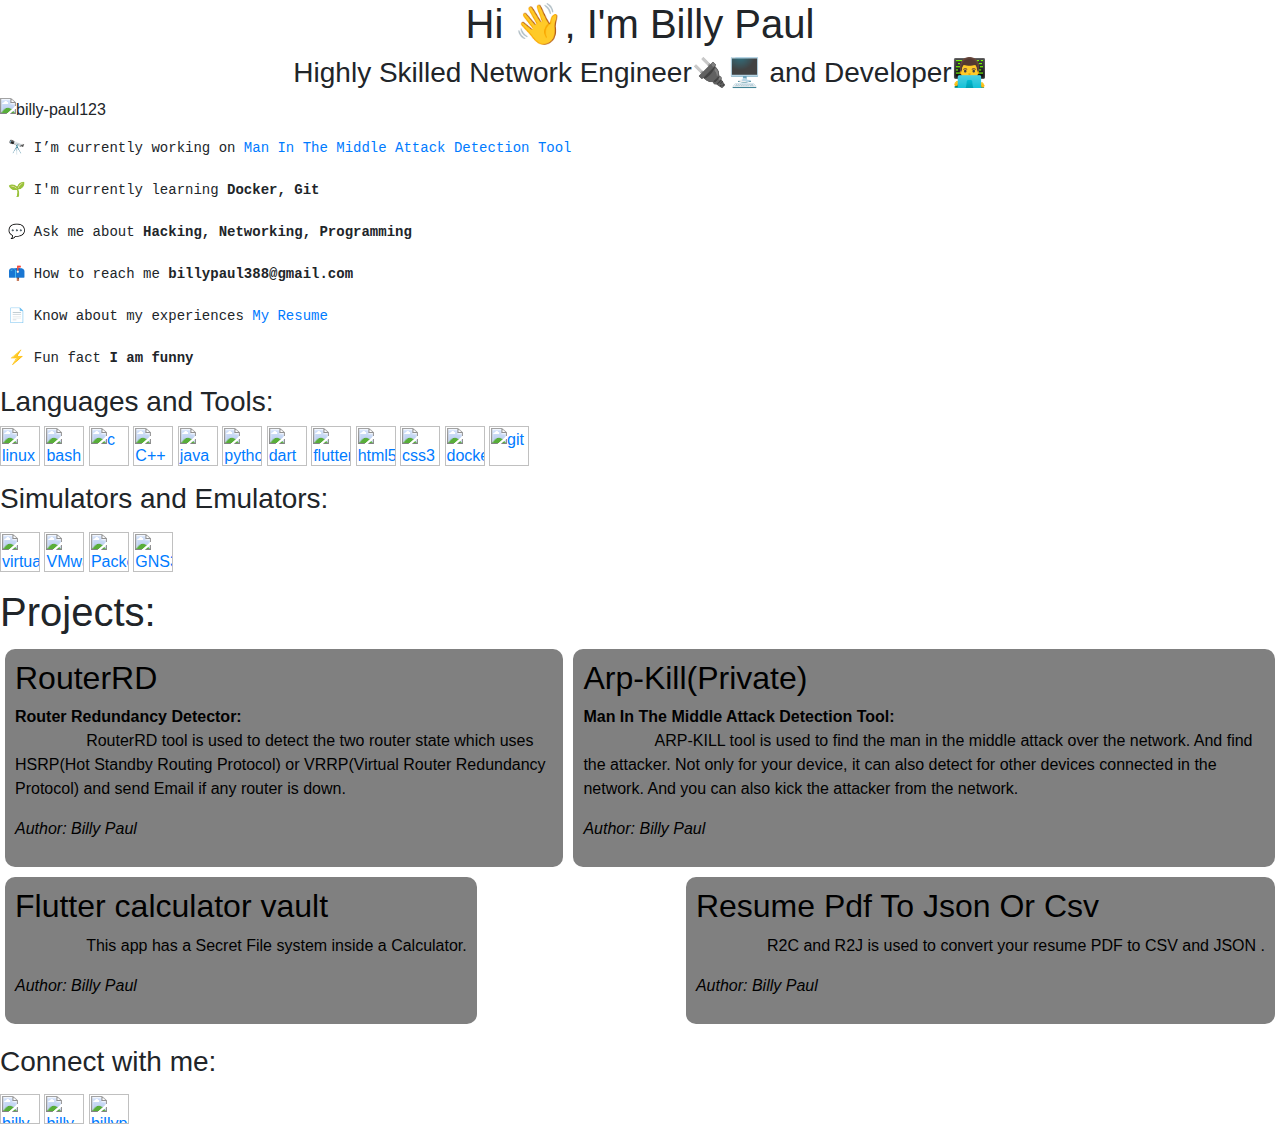
==== index.html @ 64043328 "Update index.html" ====
<html><head>
 <!-- Custom CSS for White Theme -->
    <style>
        /* Apply white background to the whole page */
        body {
            /* background-color: rgb(141, 171, 212); */
            background-color: rgb(178, 204, 241);
        }

        /* Apply a white background to specific elements, for example, a container */
        .container {
          background-color: rgb(178, 204, 241);
        }

        /* Set text color to black or a color that provides good contrast */
        /* You can also use text-dark class provided by Bootstrap */
        .text-white {
            color: #000; /* Black color */
        }
    </style>
</head><body><link rel="stylesheet" href="https://cdn.jsdelivr.net/npm/bootstrap@4.0.0/dist/css/bootstrap.min.css" integrity="sha384-Gn5384xqQ1aoWXA+058RXPxPg6fy4IWvTNh0E263XmFcJlSAwiGgFAW/dAiS6JXm" crossorigin="anonymous">

<h1 align="center">Hi 👋, I'm Billy Paul</h1>
<h3 align="center">Highly Skilled Network Engineer🔌🖥️ and Developer👨‍💻</h3>

<p align="left"> <img src="https://komarev.com/ghpvc/?username=billy-paul123&label=Profile%20views&color=0e75b6&style=flat" alt="billy-paul123" /> </p>
<!--
<p align="left"> <a href="https://github.com/ryo-ma/github-profile-trophy"><img src="https://github-profile-trophy.vercel.app/?username=billy-paul123" alt="billy-paul123" /></a> </p>
-->

<pre>
 🔭 I’m currently working on <a href="https://github.com/billy-paul1234/arp-kill">Man In The Middle Attack Detection Tool</a>

 🌱 I'm currently learning <strong>Docker, Git</strong>

 💬 Ask me about <strong>Hacking, Networking, Programming</strong>

 📫 How to reach me <strong>billypaul388@gmail.com</strong>

 📄 Know about my experiences <a href="https://billypaul.tiiny.site/">My Resume</a>

 ⚡ Fun fact <strong>I am funny</strong>
</pre>
<h3 align="left">Languages and Tools:</h3>
<p align="left"> 
 <a href="https://www.linux.org/" target="_blank" rel="noreferrer"> <img src="https://raw.githubusercontent.com/devicons/devicon/master/icons/linux/linux-original.svg" alt="linux" width="40" height="40"/> </a> 
 <a href="https://www.gnu.org/software/bash/" target="_blank" rel="noreferrer"> <img src="https://github.com/billy-paul1234/billy-paul1234/assets/137751689/681a4e8a-70c6-4e5e-a18e-c03287389838" alt="bash" width="40" height="40"/> </a> <a href="https://www.cprogramming.com/" target="_blank" rel="noreferrer"> <img src="https://raw.githubusercontent.com/devicons/devicon/master/icons/c/c-original.svg" alt="c" width="40" height="40"/> </a>
  <a href="https://en.wikipedia.org/wiki/C%2B%2B" target="_blank" rel="noreferrer"> <img src="https://github.com/billy-paul1234/billy-paul1234/assets/137751689/0d836366-0f0e-48c0-bb15-967565a22ea7" alt="C++" width="40" height="40"/> </a>
  <a href="https://www.java.com" target="_blank" rel="noreferrer"> <img src="https://raw.githubusercontent.com/devicons/devicon/master/icons/java/java-original.svg" alt="java" width="40" height="40"/> </a>
  <a href="https://www.python.org" target="_blank" rel="noreferrer"> <img src="https://raw.githubusercontent.com/devicons/devicon/master/icons/python/python-original.svg" alt="python" width="40" height="40"/> </a> 
  <a href="https://en.wikipedia.org/wiki/Dart_(programming_language)" target="_blank" rel="noreferrer"> <img src="https://github.com/billy-paul1234/billy-paul1234/assets/137751689/bee67c42-f02e-4778-8d10-c0923db968fb" alt="dart" width="40" height="40"/> </a>
 <a href="https://en.wikipedia.org/wiki/Flutter_(software)" target="_blank" rel="noreferrer"> <img src="https://github.com/billy-paul1234/billy-paul1234/assets/137751689/18262145-382b-4dcc-98f9-28e155f4caa2" alt="flutter" width="40" height="40"/> </a>
 <a href="https://www.w3.org/html/" target="_blank" rel="noreferrer"> <img src="https://raw.githubusercontent.com/devicons/devicon/master/icons/html5/html5-original-wordmark.svg" alt="html5" width="40" height="40"/> </a> 
 <a href="https://www.w3schools.com/css/" target="_blank" rel="noreferrer"> <img src="https://raw.githubusercontent.com/devicons/devicon/master/icons/css3/css3-original-wordmark.svg" alt="css3" width="40" height="40"/> </a> <a href="https://www.docker.com/" target="_blank" rel="noreferrer"> <img src="https://raw.githubusercontent.com/devicons/devicon/master/icons/docker/docker-original-wordmark.svg" alt="docker" width="40" height="40"/> </a> <a href="https://git-scm.com/" target="_blank" rel="noreferrer"> <img src="https://www.vectorlogo.zone/logos/git-scm/git-scm-icon.svg" alt="git" width="40" height="40"/> </a><br>
</p>

<p><h3 align="left">Simulators and Emulators:</h3></p>
<p align="left"> <a href="https://en.wikipedia.org/wiki/VirtualBox" target="_blank" rel="noreferrer"> 
<img src="https://upload.wikimedia.org/wikipedia/commons/d/d5/Virtualbox_logo.png" alt="virtual box" width="40" height="40"/> </a> 
<a href="https://en.wikipedia.org/wiki/VMware_Workstation" target="_blank" rel="noreferrer"> 
<img src="https://upload.wikimedia.org/wikipedia/commons/5/5a/Vmware_workstation_16_icon.svg" alt="VMware" width="40" height="40"/> </a> 
<a href="https://en.wikipedia.org/wiki/Packet_Tracer" target="_blank" rel="noreferrer"> 
<img src="https://upload.wikimedia.org/wikipedia/en/d/dc/Cisco_Packet_Tracer_Icon.png" alt="Packet Tracer" width="40" height="40"/> </a>
 <a href="https://www.gns3.com/" target="_blank" rel="noreferrer">
  <img src="https://upload.wikimedia.org/wikipedia/commons/8/8f/GNS3_logo.png" alt="GNS3" width="40" height="40"/> </a> </p>

<h1 id="projects-">Projects:</h1>
<div style="display: flex; justify-content: space-between; "> <a href="https://billy-paul1234.github.io/RouterRD/" target="_blank" rel="noreferrer">
    <div style="background-color: gray; padding: 10px;color: black; border-radius: 10px; flex: 1; margin: 5px;">
        <h2>RouterRD</h2>
        <b>Router Redundancy Detector:</b>
        <p>&nbsp;&nbsp;&nbsp;&nbsp;&nbsp;&nbsp;&nbsp;&nbsp;&nbsp;&nbsp;&nbsp;&nbsp;&nbsp;&nbsp;&nbsp;&nbsp;RouterRD tool is used to detect the two router state which uses HSRP(Hot Standby Routing Protocol) or VRRP(Virtual Router Redundancy Protocol) and send Email if any router is down.</p>
        <p><em>Author: Billy Paul</em></p>
    </div>
    </a>
     <a href="https://github.com/billy-paul1234/arp-kill" target="_blank" rel="noreferrer">
    <div style="background-color: gray;color: black; padding: 10px; border-radius: 10px; flex: 1; margin: 5px;">
        <h2>Arp-Kill(Private)</h2>
        <b>Man In The Middle Attack Detection Tool:</b>
        <p>&nbsp;&nbsp;&nbsp;&nbsp;&nbsp;&nbsp;&nbsp;&nbsp;&nbsp;&nbsp;&nbsp;&nbsp;&nbsp;&nbsp;&nbsp;&nbsp;ARP-KILL tool is used to find the man in the middle attack over the network. And find the attacker. Not only for your device, it can also detect for other devices connected in the network. And you can also kick the attacker from the network.</p>
        <p><em>Author: Billy Paul</em></p>
    </div>
    </a>



</div>

<div style="display: flex; justify-content: space-between; color: black;">
     <a href="https://billy-paul1234.github.io/flutter_calculator_vault/" target="_blank" rel="noreferrer">
    <div style="background-color: gray;color: black; padding: 10px; border-radius: 10px; flex: 1; margin: 5px;">
        <h2>Flutter calculator vault</h2>
        <p>&nbsp;&nbsp;&nbsp;&nbsp;&nbsp;&nbsp;&nbsp;&nbsp;&nbsp;&nbsp;&nbsp;&nbsp;&nbsp;&nbsp;&nbsp;&nbsp;This app has a Secret File system inside a Calculator.</p>
        <p><em>Author: Billy Paul</em></p>
    </div>
    </a>
     <a href="https://billy-paul1234.github.io/ResumePdfToJsonOrCsv/" target="_blank" rel="noreferrer">
        <div style="background-color: gray;color: black; padding: 10px; border-radius: 10px; flex: 1; margin: 5px;">
        <h2>Resume Pdf To Json Or Csv</h2>
        <b></b>
        <p>&nbsp;&nbsp;&nbsp;&nbsp;&nbsp;&nbsp;&nbsp;&nbsp;&nbsp;&nbsp;&nbsp;&nbsp;&nbsp;&nbsp;&nbsp;&nbsp;R2C and R2J is used to convert your resume PDF to CSV and JSON .</p>
        <p><em>Author: Billy Paul</em></p>
    </div>
    </a>
</div>

<p><h3 align="left">Connect with me:</h3></p>
<p align="left">
<a href="https://linkedin.com/in/billy-paul-913459270" target="blank"><img align="center" src="https://raw.githubusercontent.com/rahuldkjain/github-profile-readme-generator/master/src/images/icons/Social/linked-in-alt.svg" alt="billy-paul-913459270" height="30" width="40" /></a>
<a href="https://www.leetcode.com/billy_paul123" target="blank"><img align="center" src="https://raw.githubusercontent.com/rahuldkjain/github-profile-readme-generator/master/src/images/icons/Social/leet-code.svg" alt="billy_paul123" height="30" width="40" /></a>
<a href="mailto:billypaul388@gmail.com" target="blank"><img align="center" src="https://upload.wikimedia.org/wikipedia/commons/7/7e/Gmail_icon_%282020%29.svg" alt="billypaul388@gmail.com" height="30" width="40" /></a>
</p>





</body></html>
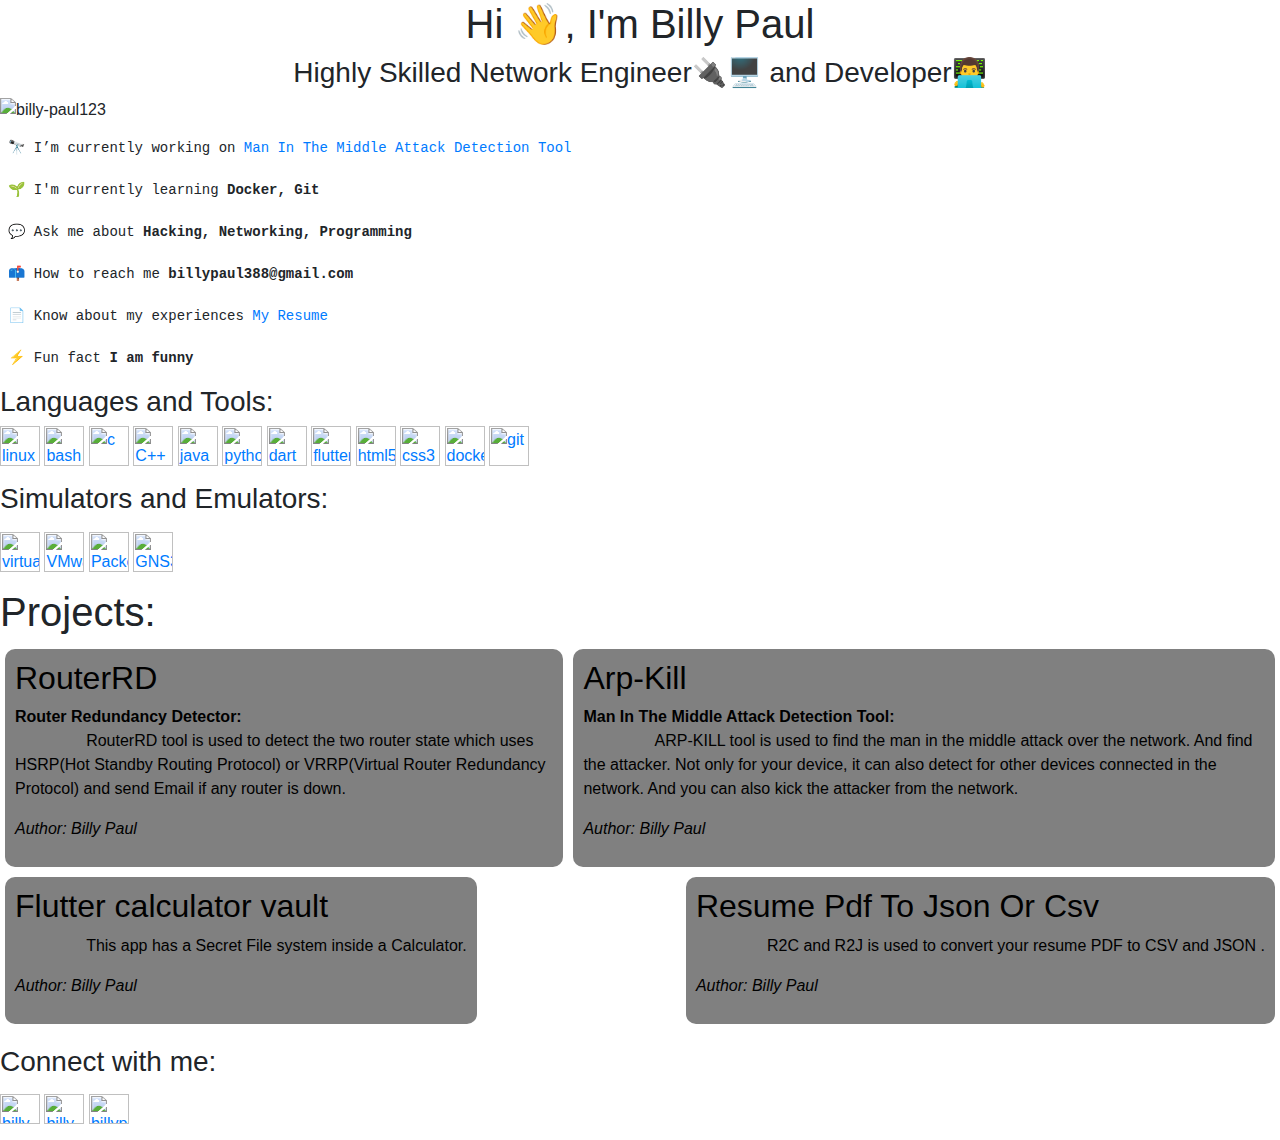
==== commit 52d21722: "Update index.html" ====
--- a/index.html
+++ b/index.html
@@ -73,9 +73,9 @@
         <p><em>Author: Billy Paul</em></p>
     </div>
     </a>
-     <a href="https://github.com/billy-paul1234/arp-kill" target="_blank" rel="noreferrer">
+     <a href="https://arp-kill.tiiny.site/" target="_blank" rel="noreferrer">
     <div style="background-color: gray;color: black; padding: 10px; border-radius: 10px; flex: 1; margin: 5px;">
-        <h2>Arp-Kill(Private)</h2>
+        <h2>Arp-Kill</h2>
         <b>Man In The Middle Attack Detection Tool:</b>
         <p>&nbsp;&nbsp;&nbsp;&nbsp;&nbsp;&nbsp;&nbsp;&nbsp;&nbsp;&nbsp;&nbsp;&nbsp;&nbsp;&nbsp;&nbsp;&nbsp;ARP-KILL tool is used to find the man in the middle attack over the network. And find the attacker. Not only for your device, it can also detect for other devices connected in the network. And you can also kick the attacker from the network.</p>
         <p><em>Author: Billy Paul</em></p>
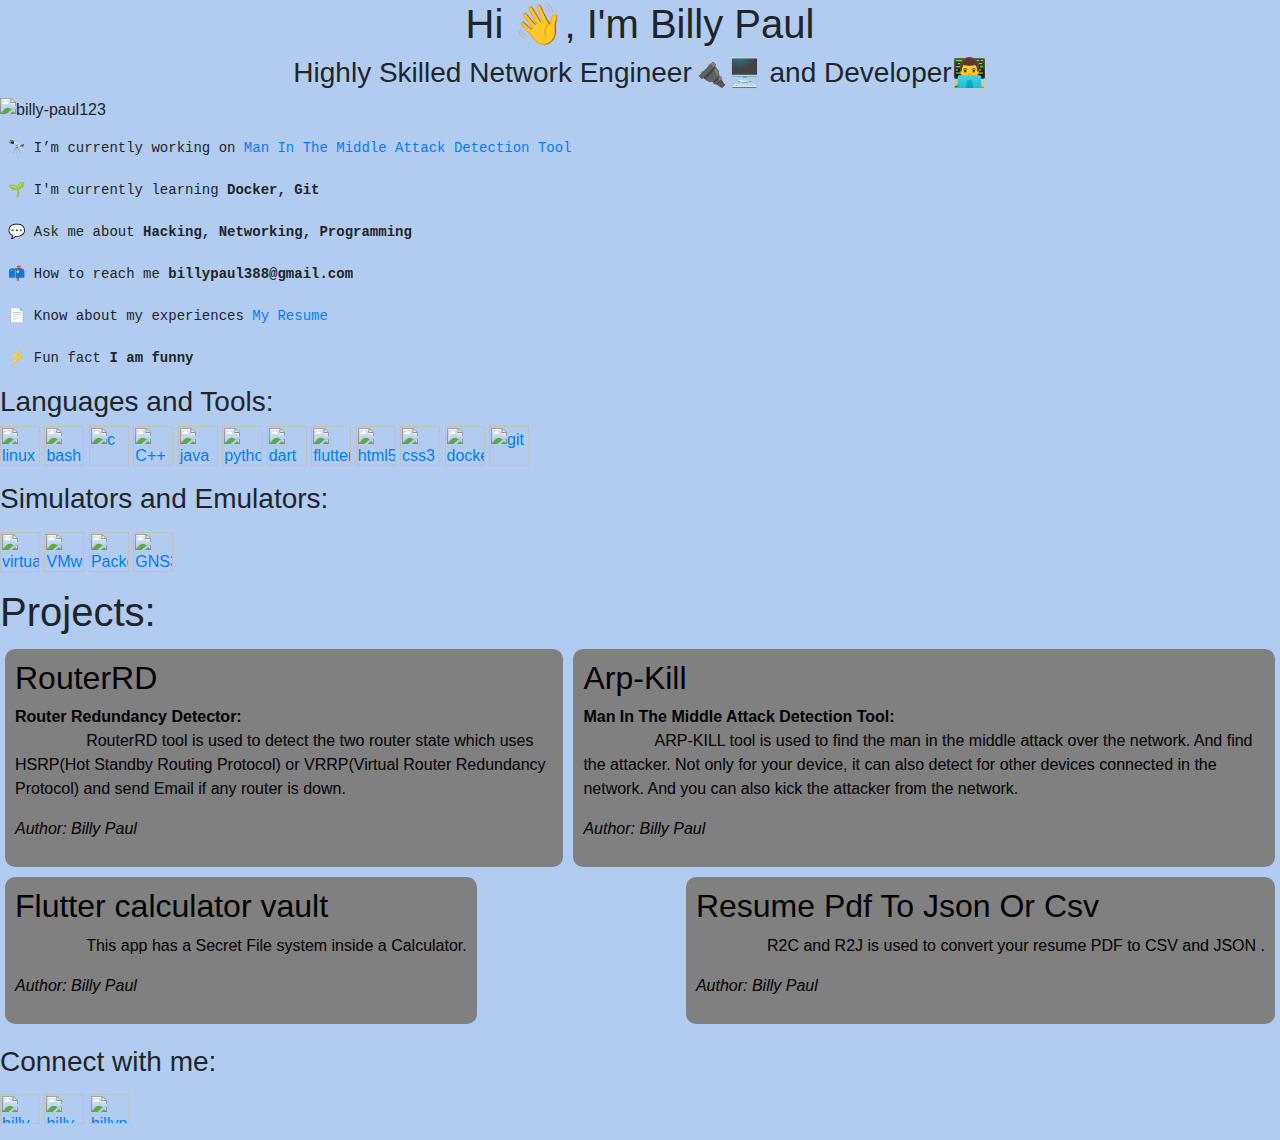
==== commit 355aecac: "Update index.html" ====
--- a/index.html
+++ b/index.html
@@ -18,7 +18,9 @@
             color: #000; /* Black color */
         }
     </style>
-</head><body><link rel="stylesheet" href="https://cdn.jsdelivr.net/npm/bootstrap@4.0.0/dist/css/bootstrap.min.css" integrity="sha384-Gn5384xqQ1aoWXA+058RXPxPg6fy4IWvTNh0E263XmFcJlSAwiGgFAW/dAiS6JXm" crossorigin="anonymous">
+</head>
+ <body style="background-color: rgb(178, 204, 241);">
+  <link rel="stylesheet" href="https://cdn.jsdelivr.net/npm/bootstrap@4.0.0/dist/css/bootstrap.min.css" integrity="sha384-Gn5384xqQ1aoWXA+058RXPxPg6fy4IWvTNh0E263XmFcJlSAwiGgFAW/dAiS6JXm" crossorigin="anonymous">
 
 <h1 align="center">Hi 👋, I'm Billy Paul</h1>
 <h3 align="center">Highly Skilled Network Engineer🔌🖥️ and Developer👨‍💻</h3>
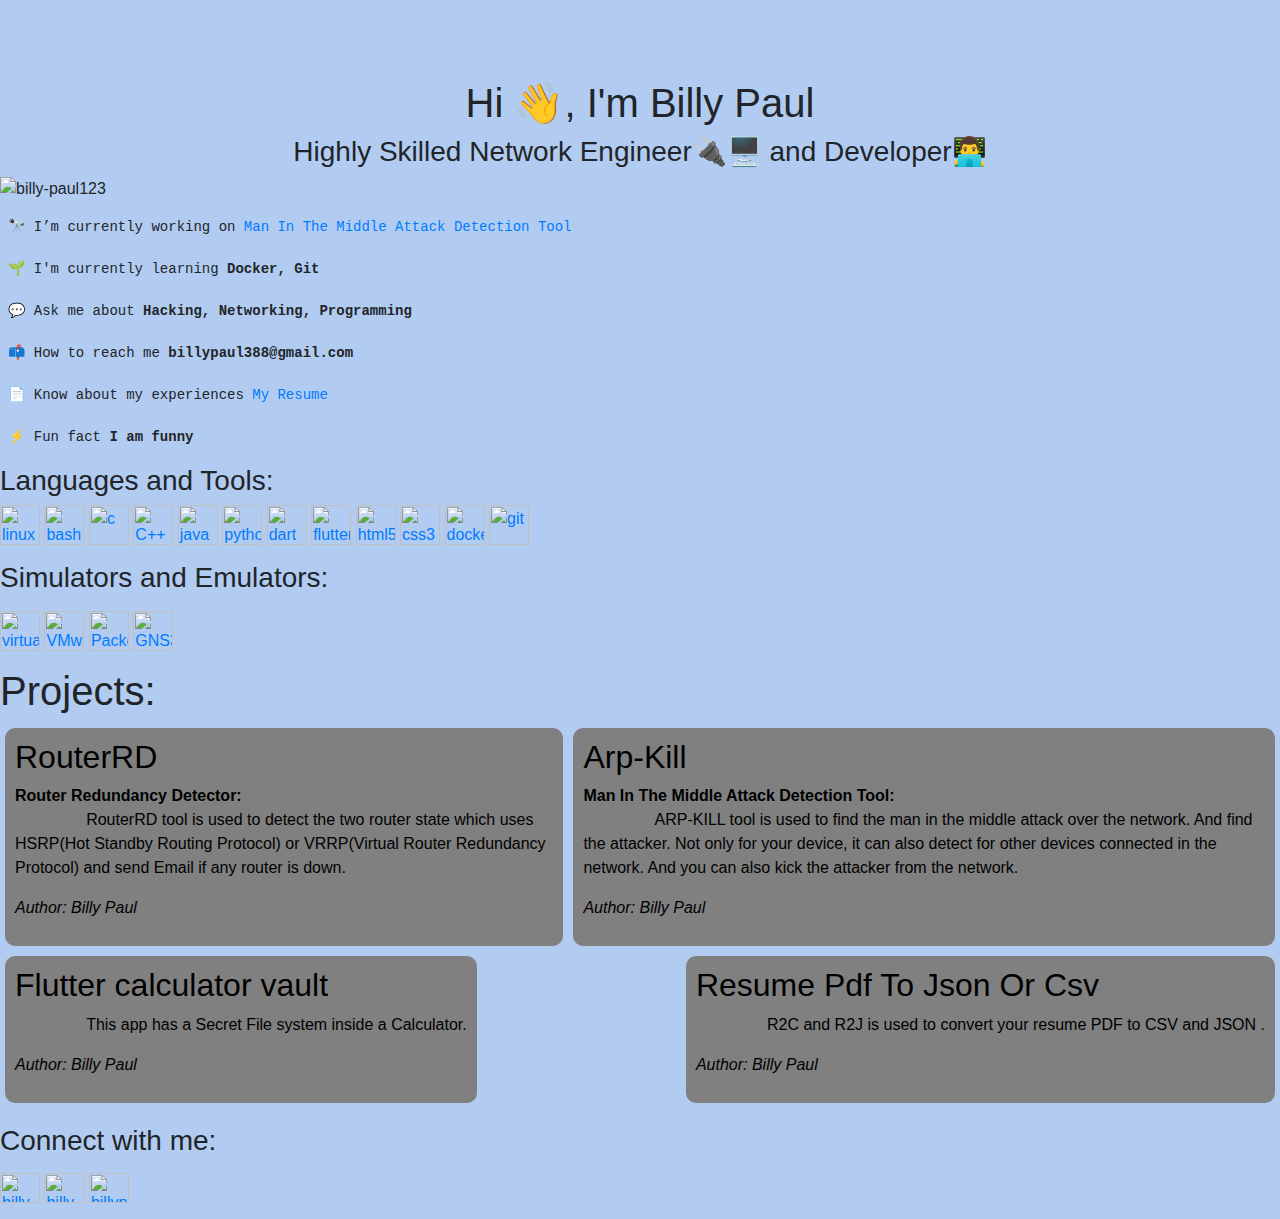
==== commit 64f2d078: "Update index.html" ====
--- a/index.html
+++ b/index.html
@@ -21,7 +21,11 @@
 </head>
  <body style="background-color: rgb(178, 204, 241);">
   <link rel="stylesheet" href="https://cdn.jsdelivr.net/npm/bootstrap@4.0.0/dist/css/bootstrap.min.css" integrity="sha384-Gn5384xqQ1aoWXA+058RXPxPg6fy4IWvTNh0E263XmFcJlSAwiGgFAW/dAiS6JXm" crossorigin="anonymous">
+<pre>
 
+
+ 
+</pre>
 <h1 align="center">Hi 👋, I'm Billy Paul</h1>
 <h3 align="center">Highly Skilled Network Engineer🔌🖥️ and Developer👨‍💻</h3>
 
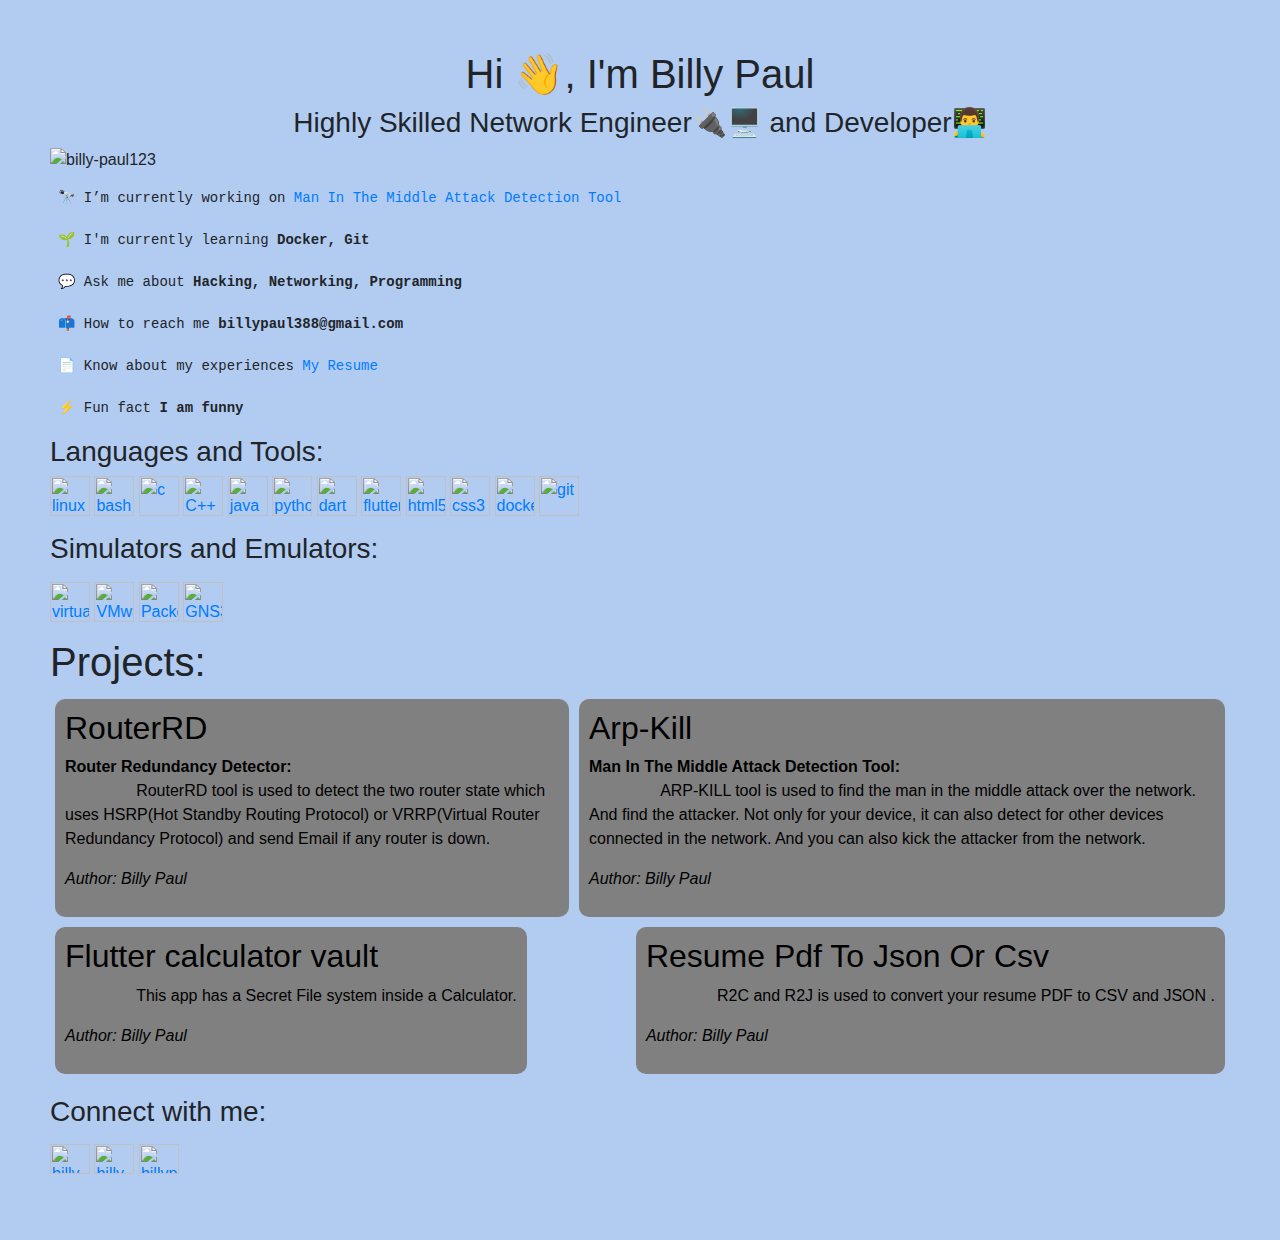
==== commit f026c206: "Update index.html" ====
--- a/index.html
+++ b/index.html
@@ -19,13 +19,9 @@
         }
     </style>
 </head>
- <body style="background-color: rgb(178, 204, 241);">
+ <body style="background-color: rgb(178, 204, 241); padding:50px;">
   <link rel="stylesheet" href="https://cdn.jsdelivr.net/npm/bootstrap@4.0.0/dist/css/bootstrap.min.css" integrity="sha384-Gn5384xqQ1aoWXA+058RXPxPg6fy4IWvTNh0E263XmFcJlSAwiGgFAW/dAiS6JXm" crossorigin="anonymous">
-<pre>
 
-
- 
-</pre>
 <h1 align="center">Hi 👋, I'm Billy Paul</h1>
 <h3 align="center">Highly Skilled Network Engineer🔌🖥️ and Developer👨‍💻</h3>
 
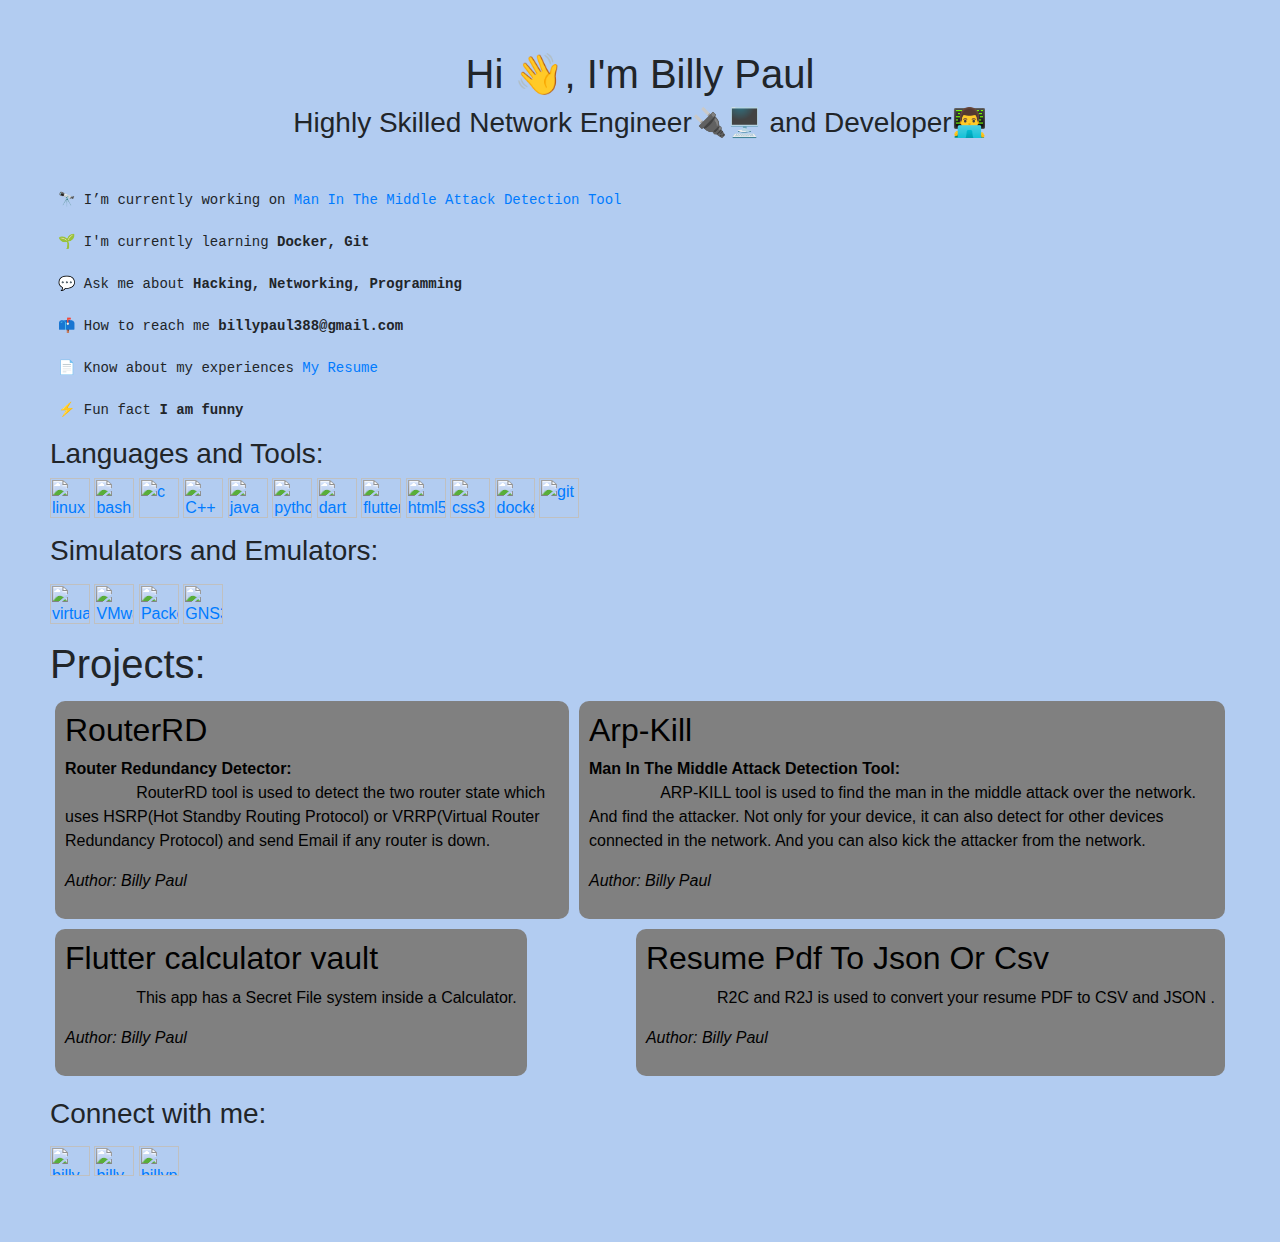
==== commit 34f5d6b0: "Update index.html" ====
--- a/index.html
+++ b/index.html
@@ -24,13 +24,15 @@
 
 <h1 align="center">Hi 👋, I'm Billy Paul</h1>
 <h3 align="center">Highly Skilled Network Engineer🔌🖥️ and Developer👨‍💻</h3>
+<!--
+<p align="left"> <img src="https://komarev.com/ghpvc/?username=billy-paul123&label=Profile%20views&color=0e75b6&style=flat" alt="billy-paul123" /> </p>
 
-<p align="left"> <img src="https://komarev.com/ghpvc/?username=billy-paul123&label=Profile%20views&color=0e75b6&style=flat" alt="billy-paul123" /> </p>
-<!--
 <p align="left"> <a href="https://github.com/ryo-ma/github-profile-trophy"><img src="https://github-profile-trophy.vercel.app/?username=billy-paul123" alt="billy-paul123" /></a> </p>
 -->
 
 <pre>
+
+ 
  🔭 I’m currently working on <a href="https://github.com/billy-paul1234/arp-kill">Man In The Middle Attack Detection Tool</a>
 
  🌱 I'm currently learning <strong>Docker, Git</strong>
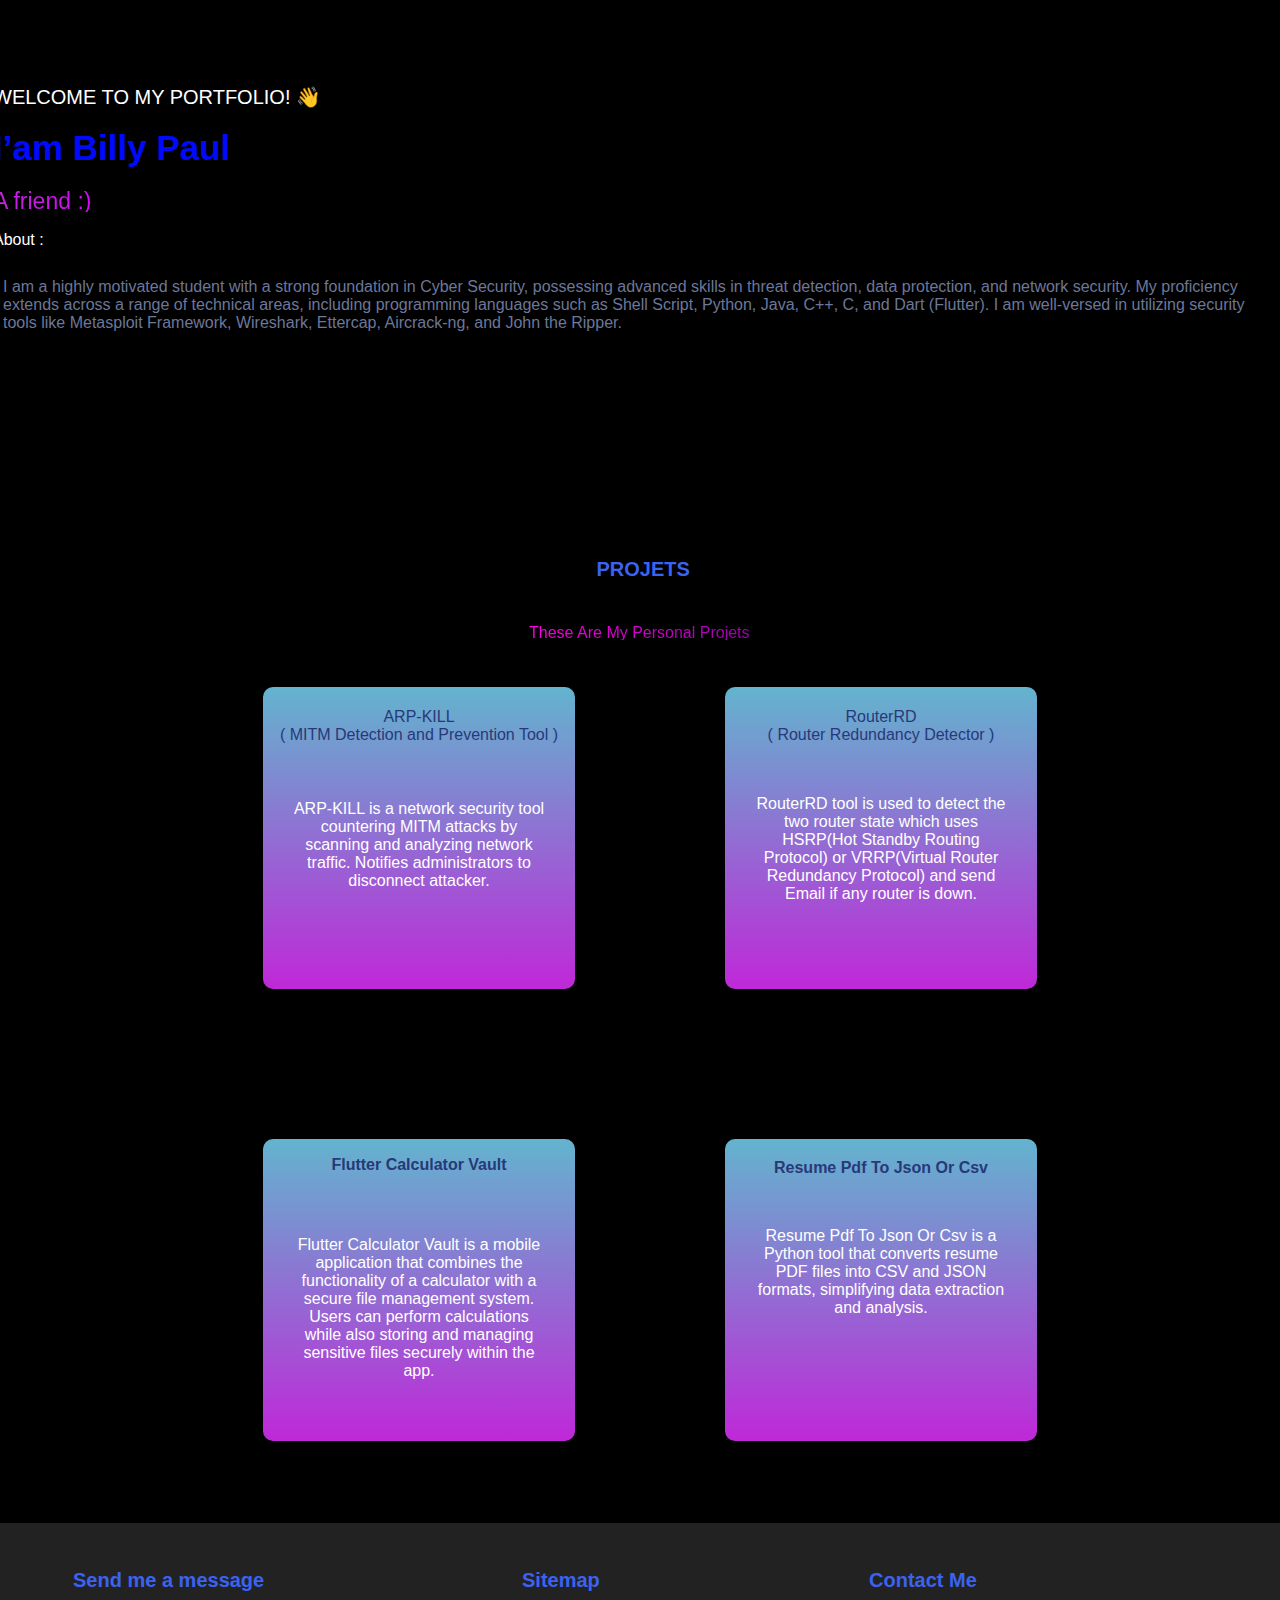
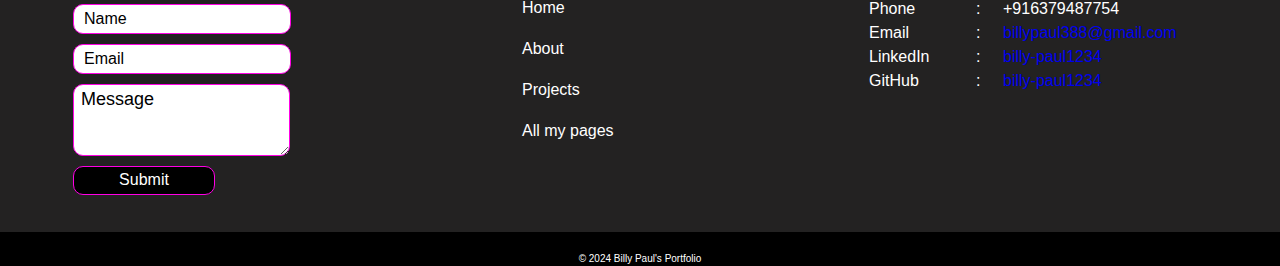
==== commit ad2e0590: "Updated Mon Feb 12 04:40:50 AM +0530 2024" ====
--- a/index.html
+++ b/index.html
@@ -1,122 +1,23 @@
-<html><head>
- <!-- Custom CSS for White Theme -->
-    <style>
-        /* Apply white background to the whole page */
-        body {
-            /* background-color: rgb(141, 171, 212); */
-            background-color: rgb(178, 204, 241);
+<!DOCTYPE html>
+<html lang="en">
+    <head>
+        <meta charset="UTF-8">
+        <meta name="viewport" content="width=device-width, initial-scale=1.0">
+        <title>Document</title>
+    </head>
+    <body>
+        <script>
+        function isMobileDevice() {
+            return window.innerWidth <= 1000; 
         }
-
-        /* Apply a white background to specific elements, for example, a container */
-        .container {
-          background-color: rgb(178, 204, 241);
+        function loadAppropriateHtml() {
+            if (isMobileDevice()) {
+                window.location.href = 'mobile/index.html';
+            } else {
+                window.location.href = 'desktop/index.html';
+            }
         }
-
-        /* Set text color to black or a color that provides good contrast */
-        /* You can also use text-dark class provided by Bootstrap */
-        .text-white {
-            color: #000; /* Black color */
-        }
-    </style>
-</head>
- <body style="background-color: rgb(178, 204, 241); padding:50px;">
-  <link rel="stylesheet" href="https://cdn.jsdelivr.net/npm/bootstrap@4.0.0/dist/css/bootstrap.min.css" integrity="sha384-Gn5384xqQ1aoWXA+058RXPxPg6fy4IWvTNh0E263XmFcJlSAwiGgFAW/dAiS6JXm" crossorigin="anonymous">
-
-<h1 align="center">Hi 👋, I'm Billy Paul</h1>
-<h3 align="center">Highly Skilled Network Engineer🔌🖥️ and Developer👨‍💻</h3>
-<!--
-<p align="left"> <img src="https://komarev.com/ghpvc/?username=billy-paul123&label=Profile%20views&color=0e75b6&style=flat" alt="billy-paul123" /> </p>
-
-<p align="left"> <a href="https://github.com/ryo-ma/github-profile-trophy"><img src="https://github-profile-trophy.vercel.app/?username=billy-paul123" alt="billy-paul123" /></a> </p>
--->
-
-<pre>
-
- 
- 🔭 I’m currently working on <a href="https://github.com/billy-paul1234/arp-kill">Man In The Middle Attack Detection Tool</a>
-
- 🌱 I'm currently learning <strong>Docker, Git</strong>
-
- 💬 Ask me about <strong>Hacking, Networking, Programming</strong>
-
- 📫 How to reach me <strong>billypaul388@gmail.com</strong>
-
- 📄 Know about my experiences <a href="https://billypaul.tiiny.site/">My Resume</a>
-
- ⚡ Fun fact <strong>I am funny</strong>
-</pre>
-<h3 align="left">Languages and Tools:</h3>
-<p align="left"> 
- <a href="https://www.linux.org/" target="_blank" rel="noreferrer"> <img src="https://raw.githubusercontent.com/devicons/devicon/master/icons/linux/linux-original.svg" alt="linux" width="40" height="40"/> </a> 
- <a href="https://www.gnu.org/software/bash/" target="_blank" rel="noreferrer"> <img src="https://github.com/billy-paul1234/billy-paul1234/assets/137751689/681a4e8a-70c6-4e5e-a18e-c03287389838" alt="bash" width="40" height="40"/> </a> <a href="https://www.cprogramming.com/" target="_blank" rel="noreferrer"> <img src="https://raw.githubusercontent.com/devicons/devicon/master/icons/c/c-original.svg" alt="c" width="40" height="40"/> </a>
-  <a href="https://en.wikipedia.org/wiki/C%2B%2B" target="_blank" rel="noreferrer"> <img src="https://github.com/billy-paul1234/billy-paul1234/assets/137751689/0d836366-0f0e-48c0-bb15-967565a22ea7" alt="C++" width="40" height="40"/> </a>
-  <a href="https://www.java.com" target="_blank" rel="noreferrer"> <img src="https://raw.githubusercontent.com/devicons/devicon/master/icons/java/java-original.svg" alt="java" width="40" height="40"/> </a>
-  <a href="https://www.python.org" target="_blank" rel="noreferrer"> <img src="https://raw.githubusercontent.com/devicons/devicon/master/icons/python/python-original.svg" alt="python" width="40" height="40"/> </a> 
-  <a href="https://en.wikipedia.org/wiki/Dart_(programming_language)" target="_blank" rel="noreferrer"> <img src="https://github.com/billy-paul1234/billy-paul1234/assets/137751689/bee67c42-f02e-4778-8d10-c0923db968fb" alt="dart" width="40" height="40"/> </a>
- <a href="https://en.wikipedia.org/wiki/Flutter_(software)" target="_blank" rel="noreferrer"> <img src="https://github.com/billy-paul1234/billy-paul1234/assets/137751689/18262145-382b-4dcc-98f9-28e155f4caa2" alt="flutter" width="40" height="40"/> </a>
- <a href="https://www.w3.org/html/" target="_blank" rel="noreferrer"> <img src="https://raw.githubusercontent.com/devicons/devicon/master/icons/html5/html5-original-wordmark.svg" alt="html5" width="40" height="40"/> </a> 
- <a href="https://www.w3schools.com/css/" target="_blank" rel="noreferrer"> <img src="https://raw.githubusercontent.com/devicons/devicon/master/icons/css3/css3-original-wordmark.svg" alt="css3" width="40" height="40"/> </a> <a href="https://www.docker.com/" target="_blank" rel="noreferrer"> <img src="https://raw.githubusercontent.com/devicons/devicon/master/icons/docker/docker-original-wordmark.svg" alt="docker" width="40" height="40"/> </a> <a href="https://git-scm.com/" target="_blank" rel="noreferrer"> <img src="https://www.vectorlogo.zone/logos/git-scm/git-scm-icon.svg" alt="git" width="40" height="40"/> </a><br>
-</p>
-
-<p><h3 align="left">Simulators and Emulators:</h3></p>
-<p align="left"> <a href="https://en.wikipedia.org/wiki/VirtualBox" target="_blank" rel="noreferrer"> 
-<img src="https://upload.wikimedia.org/wikipedia/commons/d/d5/Virtualbox_logo.png" alt="virtual box" width="40" height="40"/> </a> 
-<a href="https://en.wikipedia.org/wiki/VMware_Workstation" target="_blank" rel="noreferrer"> 
-<img src="https://upload.wikimedia.org/wikipedia/commons/5/5a/Vmware_workstation_16_icon.svg" alt="VMware" width="40" height="40"/> </a> 
-<a href="https://en.wikipedia.org/wiki/Packet_Tracer" target="_blank" rel="noreferrer"> 
-<img src="https://upload.wikimedia.org/wikipedia/en/d/dc/Cisco_Packet_Tracer_Icon.png" alt="Packet Tracer" width="40" height="40"/> </a>
- <a href="https://www.gns3.com/" target="_blank" rel="noreferrer">
-  <img src="https://upload.wikimedia.org/wikipedia/commons/8/8f/GNS3_logo.png" alt="GNS3" width="40" height="40"/> </a> </p>
-
-<h1 id="projects-">Projects:</h1>
-<div style="display: flex; justify-content: space-between; "> <a href="https://billy-paul1234.github.io/RouterRD/" target="_blank" rel="noreferrer">
-    <div style="background-color: gray; padding: 10px;color: black; border-radius: 10px; flex: 1; margin: 5px;">
-        <h2>RouterRD</h2>
-        <b>Router Redundancy Detector:</b>
-        <p>&nbsp;&nbsp;&nbsp;&nbsp;&nbsp;&nbsp;&nbsp;&nbsp;&nbsp;&nbsp;&nbsp;&nbsp;&nbsp;&nbsp;&nbsp;&nbsp;RouterRD tool is used to detect the two router state which uses HSRP(Hot Standby Routing Protocol) or VRRP(Virtual Router Redundancy Protocol) and send Email if any router is down.</p>
-        <p><em>Author: Billy Paul</em></p>
-    </div>
-    </a>
-     <a href="https://arp-kill.tiiny.site/" target="_blank" rel="noreferrer">
-    <div style="background-color: gray;color: black; padding: 10px; border-radius: 10px; flex: 1; margin: 5px;">
-        <h2>Arp-Kill</h2>
-        <b>Man In The Middle Attack Detection Tool:</b>
-        <p>&nbsp;&nbsp;&nbsp;&nbsp;&nbsp;&nbsp;&nbsp;&nbsp;&nbsp;&nbsp;&nbsp;&nbsp;&nbsp;&nbsp;&nbsp;&nbsp;ARP-KILL tool is used to find the man in the middle attack over the network. And find the attacker. Not only for your device, it can also detect for other devices connected in the network. And you can also kick the attacker from the network.</p>
-        <p><em>Author: Billy Paul</em></p>
-    </div>
-    </a>
-
-
-
-</div>
-
-<div style="display: flex; justify-content: space-between; color: black;">
-     <a href="https://billy-paul1234.github.io/flutter_calculator_vault/" target="_blank" rel="noreferrer">
-    <div style="background-color: gray;color: black; padding: 10px; border-radius: 10px; flex: 1; margin: 5px;">
-        <h2>Flutter calculator vault</h2>
-        <p>&nbsp;&nbsp;&nbsp;&nbsp;&nbsp;&nbsp;&nbsp;&nbsp;&nbsp;&nbsp;&nbsp;&nbsp;&nbsp;&nbsp;&nbsp;&nbsp;This app has a Secret File system inside a Calculator.</p>
-        <p><em>Author: Billy Paul</em></p>
-    </div>
-    </a>
-     <a href="https://billy-paul1234.github.io/ResumePdfToJsonOrCsv/" target="_blank" rel="noreferrer">
-        <div style="background-color: gray;color: black; padding: 10px; border-radius: 10px; flex: 1; margin: 5px;">
-        <h2>Resume Pdf To Json Or Csv</h2>
-        <b></b>
-        <p>&nbsp;&nbsp;&nbsp;&nbsp;&nbsp;&nbsp;&nbsp;&nbsp;&nbsp;&nbsp;&nbsp;&nbsp;&nbsp;&nbsp;&nbsp;&nbsp;R2C and R2J is used to convert your resume PDF to CSV and JSON .</p>
-        <p><em>Author: Billy Paul</em></p>
-    </div>
-    </a>
-</div>
-
-<p><h3 align="left">Connect with me:</h3></p>
-<p align="left">
-<a href="https://linkedin.com/in/billy-paul-913459270" target="blank"><img align="center" src="https://raw.githubusercontent.com/rahuldkjain/github-profile-readme-generator/master/src/images/icons/Social/linked-in-alt.svg" alt="billy-paul-913459270" height="30" width="40" /></a>
-<a href="https://www.leetcode.com/billy_paul123" target="blank"><img align="center" src="https://raw.githubusercontent.com/rahuldkjain/github-profile-readme-generator/master/src/images/icons/Social/leet-code.svg" alt="billy_paul123" height="30" width="40" /></a>
-<a href="mailto:billypaul388@gmail.com" target="blank"><img align="center" src="https://upload.wikimedia.org/wikipedia/commons/7/7e/Gmail_icon_%282020%29.svg" alt="billypaul388@gmail.com" height="30" width="40" /></a>
-</p>
-
-
-
-
-
-</body></html>
+        loadAppropriateHtml();
+    </script>
+    </body>
+</html>
